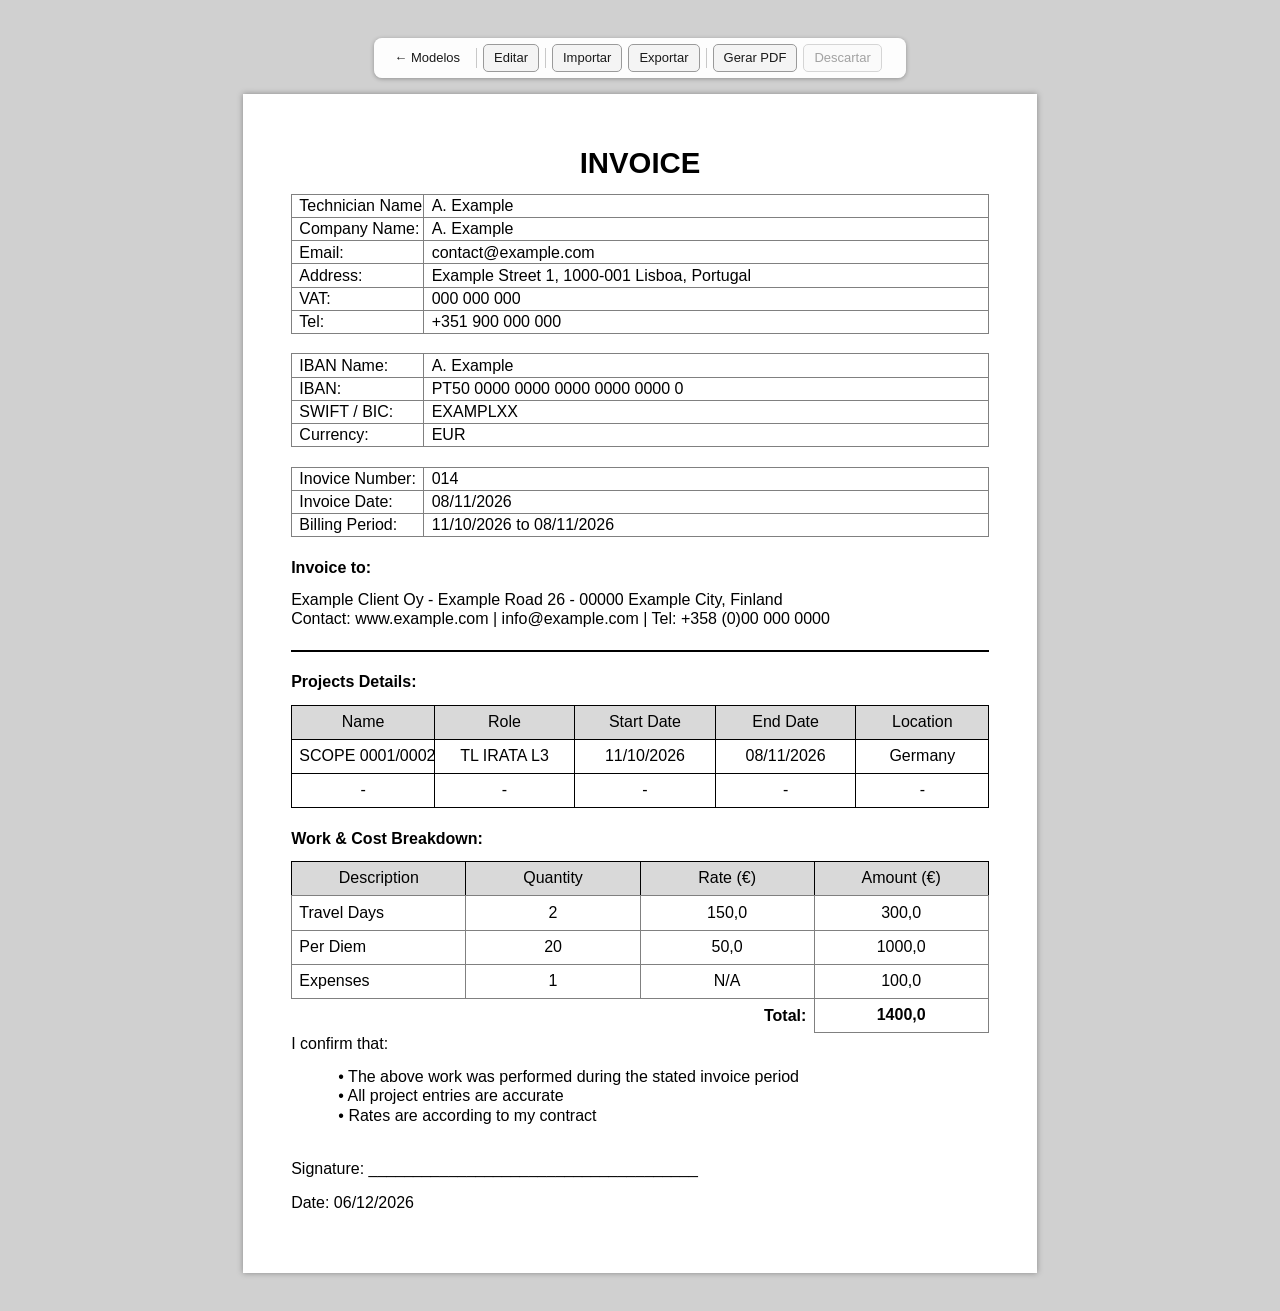
==== modelos/invoice-despesas/index.html @ 733affbe "Nord Docs: aplicacao estatica de documentos editaveis Reproducao fiel de dois documentos Word e uma " ====
<!DOCTYPE html>
<html lang="en">
<head>
  <meta charset="utf-8">
  <meta name="viewport" content="width=device-width, initial-scale=1">

  <!--
    ============================================================================
    INVOICE DE DESPESAS - reproducao fiel do arquivo "invoice_014.docx"
    ============================================================================
    Esta pasta contem apenas o que e proprio deste modelo:

      dados.json        CONTEUDO. Todo o texto do documento, em JSON puro.
                        E o unico arquivo a editar para trocar valores.
      index.html        ESTRUTURA (este arquivo): a ordem dos blocos, as
                        tabelas vazias e a largura de cada coluna.
      modelo.js         CONFIGURACAO deste modelo (poucas linhas).
      variacao.css      as medidas que diferem da outra fatura.

    O comportamento vem de /app/js e o desenho de /app/tipos/fatura.

    COMO ABRIR: pelo atalho "abrir.command" da pasta Nord, que sobe um
    servidor local e abre a pagina de modelos. A pagina le o dados.json com
    fetch(), e os navegadores bloqueiam fetch() em paginas abertas com duplo
    clique (endereco file://).

    O QUE DA PARA FAZER AQUI:
      Editar      liga a edicao direto no documento (atalho Ctrl/Cmd + E)
      Importar    carrega um dados.json de qualquer lugar do computador
      Exportar    baixa o dados.json com as alteracoes feitas
      Gerar PDF   abre a impressao do navegador (atalho Ctrl/Cmd + P)
      Descartar   volta ao conteudo original do arquivo
    ============================================================================
  -->

  <title>Invoice de Despesas</title>

  <!-- Estilo do tipo de documento, depois as variacoes deste modelo -->
  <link rel="stylesheet" href="../../app/tipos/fatura/fatura.css">
  <link rel="stylesheet" href="variacao.css">

  <!-- Estilo da interface (nao entra no PDF) -->
  <link rel="stylesheet" href="../../app/css/interface.css">
  <link rel="stylesheet" href="../../app/css/edicao.css">
</head>

<body>

<!--
  Barra de ferramentas.
  Nao faz parte do documento e nunca aparece no PDF (ver css/interface.css).
  Os identificadores abaixo sao os que js/barra.js procura.
-->
<div class="barra-ferramentas" role="toolbar" aria-label="Ferramentas do documento">
  <a class="link-voltar" href="../../index.html" title="Voltar para a lista de modelos">&larr; Modelos</a>
  <span class="separador-barra"></span>

  <button type="button" class="botao-barra" id="acao-editar" title="Editar o documento (Ctrl/Cmd + E)">Editar</button>
  <span class="separador-barra"></span>

  <button type="button" class="botao-barra" id="acao-importar" title="Carregar um arquivo dados.json">Importar</button>
  <button type="button" class="botao-barra" id="acao-exportar" title="Baixar o dados.json com as alteracoes">Exportar</button>
  <span class="separador-barra"></span>

  <button type="button" class="botao-barra" id="acao-pdf" title="Gerar PDF (Ctrl/Cmd + P)">Gerar PDF</button>
  <button type="button" class="botao-barra" id="acao-descartar" title="Voltar ao conteudo original do arquivo">Descartar</button>

  <output class="aviso-barra" id="aviso-alteracoes" aria-live="polite"></output>
</div>

<!--
  <main class="pagina"> representa a folha A4 do Word.
  Tamanho e margens vem das variaveis --pagina-* em css/documento.css
  (original: 11906 x 16838 twips, margens de 720 twips = 12,7 mm).
-->
<main class="pagina" id="documento">

  <!-- ===== Titulo centralizado, negrito, 22pt (sz=44 meios-pontos) ===== -->
  <h1 class="titulo" data-campo="titulo"></h1>

  <!-- ===== Bloco 1: dados do tecnico/emissor =====
       Tabela de 2 colunas (1985 + 8471 twips) com borda cinza fina.
       As linhas sao geradas por app/tipos/fatura/montagem.js. -->
  <table class="tabela-info">
    <colgroup>
      <col class="col-rotulo">
      <col class="col-valor">
    </colgroup>
    <tbody data-lista="emissor"></tbody>
  </table>

  <!-- Paragrafo vazio (estilo "Sem Espacamento") que separa as tabelas -->
  <p class="par-simples">&nbsp;</p>

  <!-- ===== Bloco 2: dados bancarios ===== -->
  <table class="tabela-info">
    <colgroup>
      <col class="col-rotulo">
      <col class="col-valor">
    </colgroup>
    <tbody data-lista="pagamento"></tbody>
  </table>

  <p class="par-simples">&nbsp;</p>

  <!-- ===== Bloco 3: numero, data e periodo da fatura ===== -->
  <table class="tabela-info">
    <colgroup>
      <col class="col-rotulo">
      <col class="col-valor">
    </colgroup>
    <tbody data-lista="fatura"></tbody>
  </table>

  <p class="par-simples">&nbsp;</p>

  <!-- ===== Bloco 4: destinatario da fatura ===== -->
  <p class="par-normal negrito" data-campo="destinatarioTitulo"></p>
  <p class="par-simples" data-campo="destinatarioLinha1"></p>

  <!--
    No Word, dois paragrafos seguidos com a MESMA borda inferior sao
    agrupados e a linha e desenhada apenas no final do grupo.
    Por isso os dois paragrafos abaixo ficam dentro de um unico
    <div class="grupo-com-borda"> que recebe a borda.
  -->
  <div class="grupo-com-borda">
    <p class="par-simples" data-campo="destinatarioLinha2"></p>
    <p class="par-simples">&nbsp;</p>
  </div>

  <p class="par-simples">&nbsp;</p>

  <!-- ===== Bloco 5: detalhes dos projetos =====
       Larguras do original: 2142 / 2101 / 2112 / 2109 / 1992 twips. -->
  <p class="par-normal negrito" data-campo="projetosTitulo"></p>
  <table class="tabela-grade tabela-projetos">
    <colgroup>
      <col style="width: 107.1pt">
      <col style="width: 105.05pt">
      <col style="width: 105.6pt">
      <col style="width: 105.45pt">
      <col style="width: 99.6pt">
    </colgroup>
    <thead data-cabecalho="projetos"></thead>
    <tbody data-lista="projetos"></tbody>
  </table>
  <!-- Area do botao "+ linha"; so aparece no modo de edicao -->
  <div data-controles="projetos.linhas"></div>

  <p class="par-simples">&nbsp;</p>

  <!-- ===== Bloco 6: horas e custos =====
       Larguras do original: 2614 / 2614 / 2608 / 2614 twips. -->
  <p class="par-normal negrito" data-campo="custosTitulo"></p>
  <table class="tabela-grade tabela-custos">
    <colgroup>
      <col style="width: 130.7pt">
      <col style="width: 130.7pt">
      <col style="width: 130.4pt">
      <col style="width: 130.7pt">
    </colgroup>
    <thead data-cabecalho="custos"></thead>
    <tbody data-lista="custos"></tbody>
  </table>
  <div data-controles="custos.linhas"></div>

  <!-- ===== Bloco 7: declaracao de conformidade =====
       Neste documento o texto vem logo apos a tabela, sem linha em branco. -->
  <p class="par-normal" data-campo="confirmacaoTitulo"></p>
  <div data-lista="confirmacao"></div>
  <div data-controles="confirmacao.itens"></div>

  <p class="par-normal">&nbsp;</p>

  <!-- ===== Bloco 8: assinatura ===== -->
  <p class="par-normal" data-campo="assinaturaLinha"></p>
  <p class="par-normal" data-campo="assinaturaData"></p>

</main>

<!-- Modulo ES. Comece a leitura por modelo.js, que tem a configuracao. -->
<script type="module" src="modelo.js"></script>
</body>
</html>
---- app/tipos/fatura/fatura.css ----
/* ============================================================================
   fatura.css - estilo base das faturas
   ----------------------------------------------------------------------------
   Compartilhado pelos modelos invoice-despesas e invoice-horas.
   Todas as medidas foram convertidas diretamente do XML dos arquivos .docx.

   As duas faturas sao o mesmo documento com pequenas diferencas de medida.
   O que varia de uma para a outra fica no variacao.css de cada modelo.
   Unidades do Word usadas no original:
     - twip  = 1/20 de ponto   (ex.: 1985 twips = 99,25pt)
     - meio-ponto  -> tamanho de fonte (ex.: sz=44 -> 22pt)
     - oitavo-de-ponto -> espessura de borda (ex.: sz=2 -> 0,25pt)

   Para ajustar o documento, prefira mudar as variaveis do bloco :root abaixo.
   ============================================================================ */

:root {
  /* ----- Folha (sectPr do original) ----------------------------------- */
  --pagina-largura: 210mm;    /* pgSz w=11906 twips */
  --pagina-altura: 297mm;     /* pgSz h=16838 twips */
  --pagina-margem: 12.7mm;    /* pgMar 720 twips em todos os lados */

  /* ----- Tipografia (docDefaults do original) -------------------------- */
  --fonte: Calibri, Carlito, "Segoe UI", "Helvetica Neue", Arial, sans-serif;
  --fonte-tamanho: 12pt;      /* sz=24 meios-pontos */
  --fonte-titulo: 22pt;       /* sz=44 meios-pontos */
  --cor-texto: #000000;

  /* Altura de linha.
     O Word usa "line=278 auto" (= 1,158 x entrelinha simples) no estilo
     Normal e "line=240 auto" (= simples) no estilo "Sem Espacamento".
     Como a entrelinha simples da Calibri equivale a ~1,22em, os valores
     finais em CSS ficam: 1,22 x 1,158 = 1,413 e 1,22. */
  --linha-normal: 1.413;
  --linha-simples: 1.22;

  --espaco-depois: 8pt;       /* spacing after=160 twips do estilo Normal */

  /* ----- Tabelas -------------------------------------------------------- */
  --tabela-largura: 522.8pt;  /* 10456 twips (1985 + 8471) */
  --borda-cinza: #808080;     /* themeColor background1 shade 80 */
  /* Definidos por cada modelo em variacao.css (os valores abaixo sao so
     um ponto de partida seguro caso o arquivo nao seja carregado). */
  --borda-cinza-espessura: 0.25pt;
  --borda-preta: #000000;
  --borda-preta-espessura: 0.5pt;   /* sz=4 oitavos de ponto (estilo TableGrid) */
  --tabela-projetos-largura: 473.85pt;
  --celula-padding-x: 5.4pt;  /* tblCellMar left/right = 108 twips */
  /* Respiro vertical dentro da celula. No Word o tblCellMar de cima e de
     baixo e 0, o que deixa o texto encostado na linha. Este valor pequeno
     afasta o texto da borda SEM mudar a altura da celula: nas tabelas de
     informacao sobra folga dentro dos 17pt, e nas tabelas em grade ele e
     descontado do espaco de baixo (ver .tabela-grade). */
  --celula-padding-y: 1pt;
  --celula-altura-min: 17pt;  /* trHeight = 340 twips */
  --cabecalho-fundo: #D9D9D9; /* shd fill D9D9D9 */

  /* ----- Outros --------------------------------------------------------- */
  --borda-paragrafo: 1.5pt;   /* pBdr bottom sz=12 oitavos de ponto */
  --recuo-marcador: 35.4pt;   /* ind left=708 twips nos itens com "bullet" */
}

/* ----------------------------------------------------------------------------
   Base
   -------------------------------------------------------------------------- */
* {
  box-sizing: border-box;
}

body {
  margin: 0;
  padding: 10mm 0;
  background: #d0d0d0;          /* fundo da area de trabalho, como no Word */
  font-family: var(--fonte);
  font-size: var(--fonte-tamanho);
  color: var(--cor-texto);
}

/* A folha propriamente dita */
.pagina {
  width: var(--pagina-largura);
  min-height: var(--pagina-altura);
  margin: 0 auto;
  padding: var(--pagina-margem);
  background: #ffffff;
  box-shadow: 0 0 6px rgba(0, 0, 0, .35);
}

/* ----------------------------------------------------------------------------
   Paragrafos
   -------------------------------------------------------------------------- */

/* Estilo "Normal": entrelinha 1,158 e 8pt de espaco depois */
.par-normal {
  margin: 0 0 var(--espaco-depois) 0;
  line-height: var(--linha-normal);
}

/* Estilo "Sem Espacamento" (NoSpacing): entrelinha simples, sem espaco depois */
.par-simples {
  margin: 0;
  line-height: var(--linha-simples);
}

.negrito {
  font-weight: bold;
}

/* Titulo "INVOICE" */
.titulo {
  margin: 0 0 var(--espaco-depois) 0;
  font-size: var(--fonte-titulo);
  font-weight: bold;
  line-height: var(--linha-normal);
  text-align: center;
}

/*
  Grupo de paragrafos que compartilham a mesma borda inferior.
  No Word a linha aparece apenas abaixo do ultimo paragrafo do grupo;
  o "space=1" do original vira 1pt de respiro antes da linha.
*/
.grupo-com-borda {
  padding-bottom: 1pt;
  border-bottom: var(--borda-paragrafo) solid var(--borda-preta);
}

/* Itens "I confirm that:" - o marcador tipografico faz parte do texto */
.item-marcador {
  margin: 0;
  padding-left: var(--recuo-marcador);
  line-height: var(--linha-simples);
}

/* ----------------------------------------------------------------------------
   Tabelas - regras comuns
   -------------------------------------------------------------------------- */
table {
  border-collapse: collapse;
  table-layout: fixed;        /* respeita as larguras do <colgroup> */
}

td, th {
  padding: var(--celula-padding-y) var(--celula-padding-x);
  height: var(--celula-altura-min);
  font-weight: normal;
  text-align: left;
  /* Todo o conteudo das tabelas fica centralizado verticalmente, para que o
     texto fique no meio da celula e nao encostado na linha de cima. */
  vertical-align: middle;

  /*
    Sem quebra de linha dentro das tabelas.
    Vale tanto para a coluna de titulos ("Technician Name:", "IBAN:", ...)
    quanto para a coluna de dados e para as tabelas de projetos e custos:
    cada celula fica sempre em uma unica linha.

    Consequencia a ter em mente ao editar: um texto mais comprido que a
    largura da coluna passa a ser cortado em vez de descer para a linha de
    baixo. Se isso acontecer, aumente a largura da coluna no <colgroup> do
    index.html em vez de deixar o texto quebrar.

    Os paragrafos fora das tabelas (endereco, itens "I confirm that:",
    assinatura) continuam quebrando normalmente.
  */
  overflow: hidden;
  white-space: nowrap;
}

/* ----------------------------------------------------------------------------
   Tabelas de informacao (emissor, pagamento, fatura)
   Borda cinza de 0,25pt em todos os lados; celulas no estilo "Sem Espacamento".
   -------------------------------------------------------------------------- */
.tabela-info {
  width: var(--tabela-largura);
}

.tabela-info td {
  border: var(--borda-cinza-espessura) solid var(--borda-cinza);
  line-height: var(--linha-simples);
}

.col-rotulo { width: 99.25pt; }   /* 1985 twips */
.col-valor  { width: 423.55pt; }  /* 8471 twips */

/* ----------------------------------------------------------------------------
   Tabelas em grade (projetos e custos)
   Borda preta de 0,5pt (estilo "Tabela com Grade" do Word).
   Dentro das celulas os paragrafos sao do estilo Normal, por isso mantem
   os 8pt de espaco depois - e o que deixa estas linhas mais altas.
   -------------------------------------------------------------------------- */
.tabela-grade th,
.tabela-grade td {
  border: var(--borda-preta-espessura) solid var(--borda-preta);
  /* O Word reserva 8pt abaixo do paragrafo dentro destas celulas, o que
     empurrava todo o texto para cima. Aqui o mesmo espaco e dividido em
     partes iguais entre cima e baixo: a altura total da celula continua
     exatamente a mesma do original e o texto fica centralizado. */
  padding-top: calc(var(--espaco-depois) / 2);
  padding-bottom: calc(var(--espaco-depois) / 2);
  line-height: var(--linha-normal);
  vertical-align: middle;
  text-align: center;
}

.tabela-projetos { width: var(--tabela-projetos-largura); }
.tabela-custos   { width: 522.5pt;  }  /* 10450 twips */

/* Cabecalhos cinza */
.tabela-grade thead td {
  background: var(--cabecalho-fundo);
}

/* Na tabela de custos o cabecalho tem borda inferior cinza */
.tabela-custos thead td {
  border-bottom: var(--borda-cinza-espessura) solid var(--borda-cinza);
}

/* ...e as linhas de dados tem todas as bordas cinza */
.tabela-custos tbody td {
  border: var(--borda-cinza-espessura) solid var(--borda-cinza);
}

/* A primeira coluna da tabela de custos e alinhada a esquerda */
.tabela-custos tbody td:first-child {
  text-align: left;
}

/*
  Linha de total: as duas primeiras celulas ficam sem borda (apenas o traco
  superior), a terceira mostra "Total:" a direita e a quarta fica emoldurada.
  Os seletores incluem ".tabela-custos" para terem prioridade sobre a regra
  geral ".tabela-custos tbody td" definida acima.
*/
.tabela-custos .linha-total td {
  border: none;
  border-top: var(--borda-cinza-espessura) solid var(--borda-cinza);
}

.tabela-custos .linha-total .celula-rotulo-total {
  border-right: var(--borda-cinza-espessura) solid var(--borda-cinza);
  font-weight: bold;
  text-align: right;
}

.tabela-custos .linha-total .celula-valor-total {
  border: var(--borda-cinza-espessura) solid var(--borda-cinza);
  font-weight: bold;
  text-align: center;
}

/* ----------------------------------------------------------------------------
   Impressao - remove o fundo cinza e as sombras da tela
   -------------------------------------------------------------------------- */
@page {
  size: A4;
  margin: 12.7mm;   /* mesmo valor de --pagina-margem (regras @page nao
                       aceitam variaveis CSS) */
}

@media print {
  body {
    padding: 0;
    background: #ffffff;
  }

  .pagina {
    width: auto;
    min-height: 0;
    margin: 0;
    padding: 0;
    box-shadow: none;
  }
}
---- modelos/invoice-despesas/variacao.css ----
/* ============================================================================
   variacao.css - o que distingue a Invoice de Despesas da Invoice de Horas
   ----------------------------------------------------------------------------
   As duas faturas sao o mesmo documento com duas variacoes. Todo o resto do
   estilo vem de tipos/fatura/fatura.css; aqui ficam apenas as medidas que o
   arquivo invoice_014.docx tem de diferente.
   ============================================================================ */

:root {
  /* Bordas das tabelas de informacao: sz=4 oitavos de ponto (mais grossas) */
  --borda-cinza-espessura: 0.5pt;

  /* Tabela "Projects Details": 10456 twips, a largura toda da folha */
  --tabela-projetos-largura: 522.8pt;
}
---- app/css/interface.css ----
/* ============================================================================
   interface.css - barra de ferramentas da pagina
   ----------------------------------------------------------------------------
   Estilos de tudo que NAO faz parte do documento: a barra do topo, os botoes
   e o aviso de alteracoes.

   Tudo aqui desaparece na impressao (e, portanto, no PDF gerado), para que
   o arquivo final contenha apenas o documento.
   ============================================================================ */

:root {
  --interface-fonte: "Segoe UI", -apple-system, BlinkMacSystemFont, Helvetica, Arial, sans-serif;
  --interface-fundo: rgba(255, 255, 255, .96);
  --interface-borda: #9a9a9a;
  --interface-destaque: #1f6fc4;
  --interface-erro: #b3261e;
}

/* ----------------------------------------------------------------------------
   Barra do topo
   -------------------------------------------------------------------------- */
.barra-ferramentas {
  position: sticky;
  top: 0;
  z-index: 20;
  display: flex;
  flex-wrap: wrap;
  gap: 6px;
  align-items: center;
  justify-content: center;
  width: fit-content;
  max-width: 100%;
  margin: 0 auto 16px;
  padding: 6px 10px;
  border-radius: 8px;
  background: var(--interface-fundo);
  box-shadow: 0 1px 4px rgba(0, 0, 0, .3);
  font-family: var(--interface-fonte);
  font-size: 13px;
  user-select: none;
}

/* Separador vertical entre grupos de botoes */
.separador-barra {
  width: 1px;
  height: 20px;
  background: #c8c8c8;
}

/* ----------------------------------------------------------------------------
   Botoes
   -------------------------------------------------------------------------- */
.botao-barra {
  height: 28px;
  padding: 0 10px;
  border: 1px solid var(--interface-borda);
  border-radius: 5px;
  background: #f4f4f4;
  color: #1a1a1a;
  font-family: inherit;
  font-size: 13px;
  line-height: 1;
  cursor: pointer;
  white-space: nowrap;
}

.botao-barra:hover:not(:disabled)  { background: #e4e4e4; }
.botao-barra:active:not(:disabled) { background: #d4d4d4; }

.botao-barra:disabled {
  opacity: .4;
  cursor: default;
}

/* Botao de um recurso ligado no momento (ex.: modo de edicao ativo) */
.botao-barra.botao-ativo {
  border-color: var(--interface-destaque);
  background: var(--interface-destaque);
  color: #ffffff;
}

/* Link de volta para a pagina de modelos */
.link-voltar {
  display: inline-flex;
  align-items: center;
  height: 28px;
  padding: 0 10px;
  border-radius: 5px;
  color: #1a1a1a;
  font-size: 13px;
  text-decoration: none;
}

.link-voltar:hover { background: #e4e4e4; }

/* ----------------------------------------------------------------------------
   Aviso de estado (alteracoes pendentes, mensagens de importacao/exportacao)
   -------------------------------------------------------------------------- */
.aviso-barra {
  max-width: 320px;
  padding: 0 4px;
  color: #6a6a6a;
  font-size: 12px;
  opacity: 0;
  transition: opacity .2s;
}

.aviso-barra.visivel { opacity: 1; }

.aviso-barra.aviso-erro-texto {
  color: var(--interface-erro);
  font-weight: 600;
}

/* ----------------------------------------------------------------------------
   Faixa de aviso do documento (ex.: semana invalida na planilha)
   Fica logo abaixo da barra e some quando nao ha nada a avisar.
   -------------------------------------------------------------------------- */
.faixa-aviso {
  display: none;
  width: fit-content;
  max-width: 100%;
  margin: 0 auto 16px;
  padding: 8px 14px;
  border: 1px solid #e0b4b0;
  border-radius: 6px;
  background: #fdf2f1;
  color: #8c1d18;
  font-family: var(--interface-fonte);
  font-size: 13px;
}

.faixa-aviso.visivel {
  display: block;
}

/* ----------------------------------------------------------------------------
   Aviso exibido quando o dados.json nao pode ser lido
   -------------------------------------------------------------------------- */
.aviso-falha {
  max-width: 620px;
  margin: 0 auto;
  padding: 32px;
  background: #ffffff;
  box-shadow: 0 0 6px rgba(0, 0, 0, .25);
  font-family: var(--interface-fonte);
  line-height: 1.5;
}

.aviso-falha h1 { margin: 0 0 16px; font-size: 18px; }
.aviso-falha p  { margin: 0 0 12px; font-size: 14px; }

/* ----------------------------------------------------------------------------
   Impressao - a interface nunca entra no PDF
   -------------------------------------------------------------------------- */
@media print {
  .barra-ferramentas,
  .faixa-aviso {
    display: none !important;
  }
}
---- app/css/edicao.css ----
/* ============================================================================
   edicao.css - aparencia do modo de edicao
   ----------------------------------------------------------------------------
   Estilos aplicados apenas enquanto a edicao esta ligada (a classe
   "modo-edicao" fica no <body>). Nada daqui aparece no documento impresso.

   Observacao sobre o campo editavel: ele e um <span> em bloco que ocupa a
   celula inteira, para que clicar em qualquer ponto da celula coloque o
   cursor no texto. Como "outline" nao ocupa espaco no layout, o contorno
   dos campos NAO desloca nem redimensiona nada do documento.
   ============================================================================ */

/* Campo editavel: invisivel enquanto a edicao esta desligada */
.campo-editavel {
  display: block;
  min-height: 1em;
}

/* Campo que convive com texto fixo ao lado (ex.: "Date: 15/11/2026") */
.campo-editavel.campo-em-linha {
  display: inline;
}

/* ----------------------------------------------------------------------------
   Campo bloqueado
   Usado na planilha: os blocos dos sete dias so liberam depois que o numero
   da semana for informado e validado.
   -------------------------------------------------------------------------- */
body.modo-edicao .campo-bloqueado {
  background: rgba(0, 0, 0, .05);
  cursor: not-allowed;
}

/* Campo obrigatorio que destrava o resto do documento */
body.modo-edicao .c-obrigatorio [contenteditable] {
  outline: 2px solid rgba(179, 38, 30, .75);
  background: rgba(179, 38, 30, .08);
}

body.modo-edicao .c-obrigatorio.c-preenchido [contenteditable] {
  outline: 2px solid rgba(31, 111, 196, .85);
  background: rgba(31, 111, 196, .10);
}

/* ----------------------------------------------------------------------------
   Campos durante a edicao
   -------------------------------------------------------------------------- */
body.modo-edicao [contenteditable] {
  outline: 1px dashed rgba(31, 111, 196, .55);
  outline-offset: -1px;
  background: rgba(31, 111, 196, .05);
  cursor: text;
}

body.modo-edicao [contenteditable]:hover {
  background: rgba(31, 111, 196, .10);
}

body.modo-edicao [contenteditable]:focus {
  outline: 2px solid rgba(31, 111, 196, .85);
  outline-offset: -2px;
  background: rgba(31, 111, 196, .14);
}

/* ----------------------------------------------------------------------------
   Botao "x" de remover linha
   Fica sobre a borda direita da linha e so aparece com o ponteiro em cima.
   -------------------------------------------------------------------------- */

/* Ancora do botao: a ultima celula da linha, ou o proprio paragrafo */
body.modo-edicao [data-colecao] > tr > td:last-child,
body.modo-edicao [data-colecao] > p {
  position: relative;
}

.controle-linha {
  position: absolute;
  top: 50%;
  right: 2px;
  transform: translateY(-50%);
  width: 18px;
  height: 18px;
  padding: 0;
  border: 1px solid #c88;
  border-radius: 50%;
  background: #fff;
  color: #b3261e;
  font-family: var(--interface-fonte);
  font-size: 13px;
  line-height: 1;
  cursor: pointer;
  opacity: 0;
  transition: opacity .15s;
}

/* Aparece ao passar o mouse pela linha, e sempre que recebe o foco */
body.modo-edicao tr:hover .controle-linha,
body.modo-edicao p:hover .controle-linha,
.controle-linha:focus {
  opacity: 1;
}

.controle-linha:hover {
  background: #b3261e;
  color: #fff;
}

/* ----------------------------------------------------------------------------
   Botao "+ linha"
   Fica na area marcada com data-controles, logo abaixo de cada tabela.
   -------------------------------------------------------------------------- */
[data-controles] {
  height: 0;              /* nao ocupa espaco fora do modo de edicao */
  overflow: visible;
}

body.modo-edicao [data-controles] {
  height: auto;
  margin: 2pt 0 6pt;
}

.botao-adicionar {
  padding: 2px 10px;
  border: 1px dashed var(--interface-destaque);
  border-radius: 4px;
  background: rgba(31, 111, 196, .06);
  color: var(--interface-destaque);
  font-family: var(--interface-fonte);
  font-size: 12px;
  cursor: pointer;
}

.botao-adicionar:hover {
  background: rgba(31, 111, 196, .16);
}

/* ----------------------------------------------------------------------------
   Impressao - nada da edicao entra no PDF
   -------------------------------------------------------------------------- */
@media print {
  .controle-linha,
  .botao-adicionar,
  [data-controles] {
    display: none !important;
  }

  [contenteditable] {
    outline: none !important;
    background: none !important;
  }
}
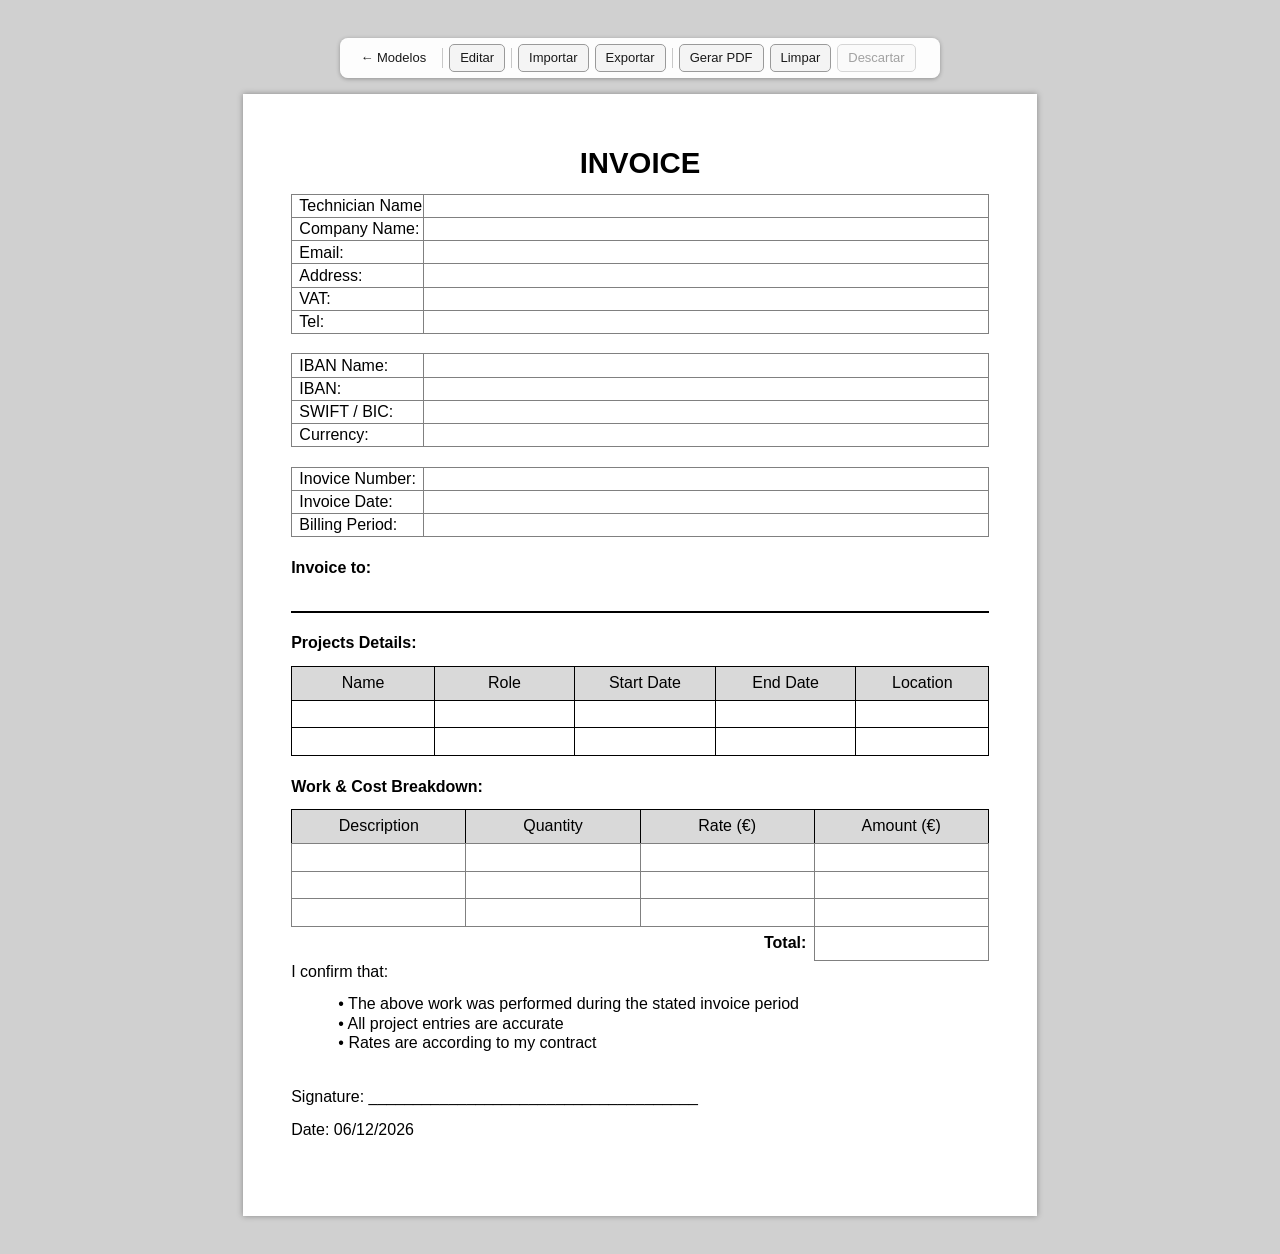
==== commit f1a937f1: "Documentos em branco e botao Limpar Os tres modelos passam a comecar vazios: rotulos, titulos de col" ====
--- a/modelos/invoice-despesas/index.html
+++ b/modelos/invoice-despesas/index.html
@@ -29,6 +29,7 @@
       Importar    carrega um dados.json de qualquer lugar do computador
       Exportar    baixa o dados.json com as alteracoes feitas
       Gerar PDF   abre a impressao do navegador (atalho Ctrl/Cmd + P)
+      Limpar      apaga o conteudo de todos os campos
       Descartar   volta ao conteudo original do arquivo
     ============================================================================
   -->
@@ -63,6 +64,7 @@
   <span class="separador-barra"></span>
 
   <button type="button" class="botao-barra" id="acao-pdf" title="Gerar PDF (Ctrl/Cmd + P)">Gerar PDF</button>
+  <button type="button" class="botao-barra" id="acao-limpar" title="Apagar o conteudo de todos os campos">Limpar</button>
   <button type="button" class="botao-barra" id="acao-descartar" title="Voltar ao conteudo original do arquivo">Descartar</button>
 
   <output class="aviso-barra" id="aviso-alteracoes" aria-live="polite"></output>
